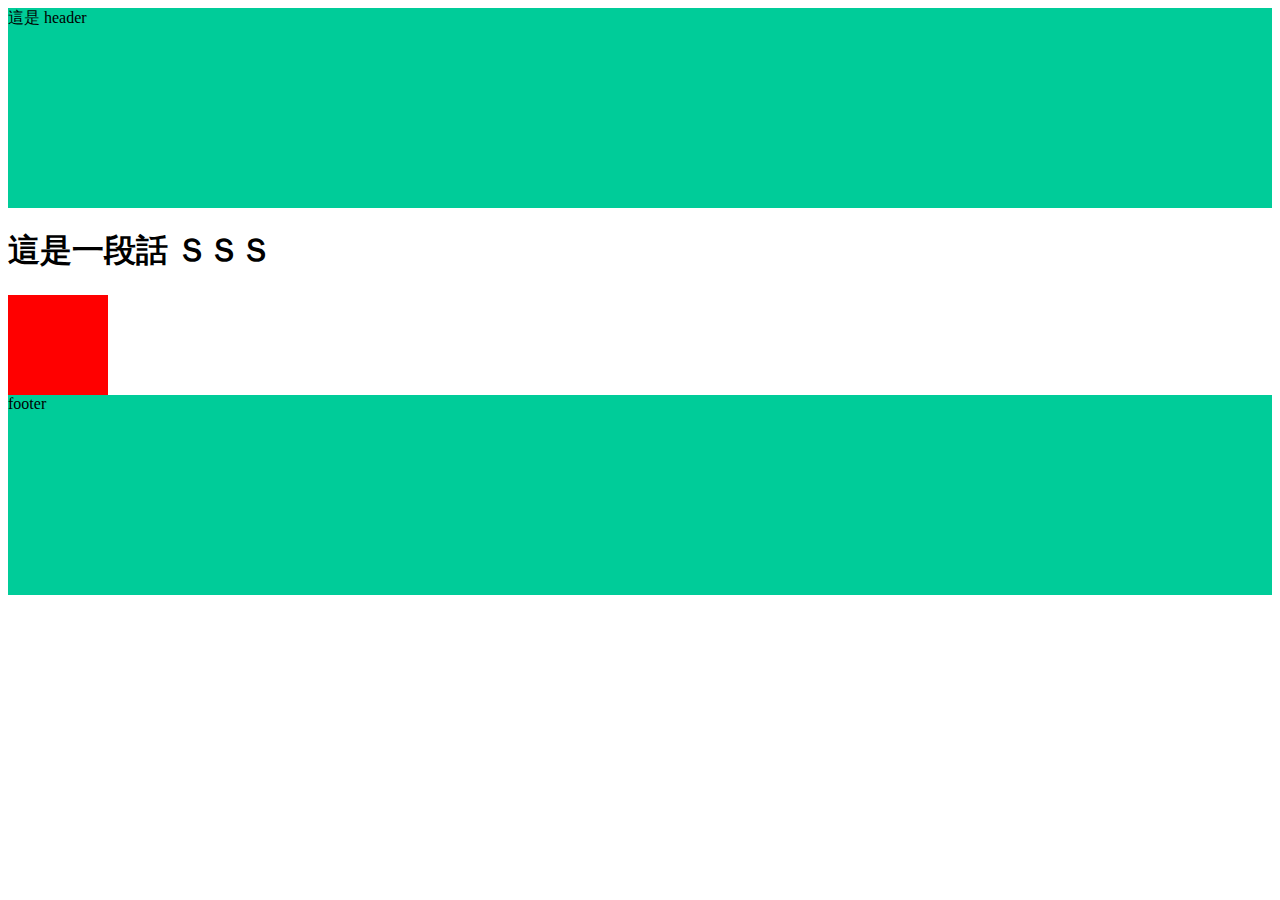
==== index.html @ cbeabddf "Update 2021-08-01T09:03:22.893Z" ====
<!DOCTYPE html>
<html lang="en">

<head>
  <meta charset="UTF-8">
  <meta name="viewport" content="width=device-width, initial-scale=1.0">
  <meta http-equiv="X-UA-Compatible" content="ie=edge">
  <title>首頁</title>
  <link rel="stylesheet" href="./assets/style/all.css">
</head>

<body>
  <header class="header">
    這是 header
  </header>

  
<h1>
  這是一段話 ＳＳＳ
</h1>

<div class="box"></div>

  <footer class="footer">
    footer
  </footer>
  <script src="./assets/js/vendors.js"></script>
  <script src="./assets/js/all.js"></script>
</body>

</html>
---- assets/style/all.css ----
.header {
  height: 200px;
  background-color: #00cc99; }

.footer {
  height: 200px;
  background-color: #00cc99; }

.box {
  width: 100px;
  height: 100px;
  background-color: red;
  display: -webkit-box;
  display: -ms-flexbox;
  display: flex;
  -webkit-transition: all 0.5s;
  -o-transition: all 0.5s;
  transition: all 0.5s; }
  .box:hover {
    width: 200px;
    background-color: #00cc99; }

/*# sourceMappingURL=all.css.map */
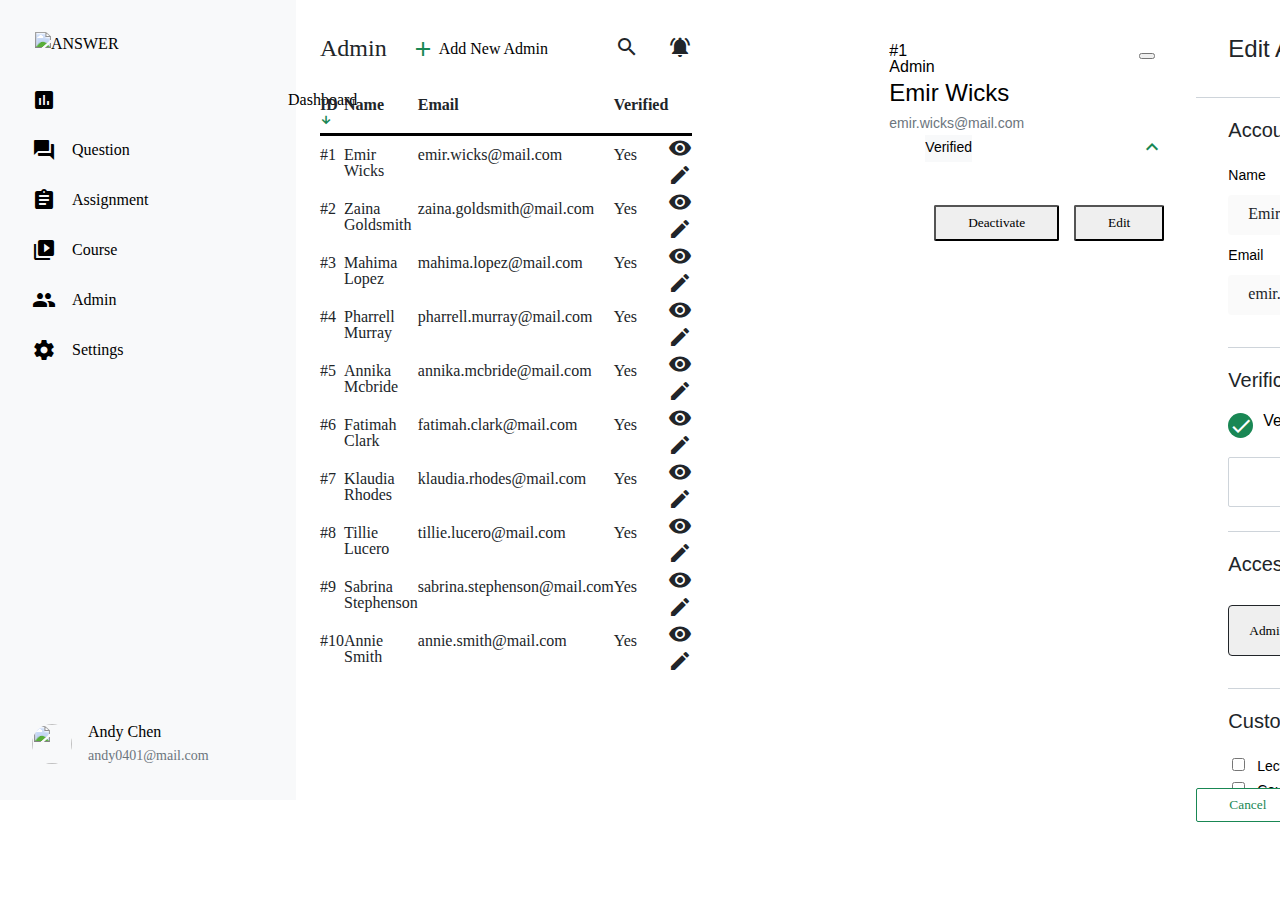
==== commit fcd25042: "Update 2021-08-08T11:12:08.259Z" ====
--- a/index.html
+++ b/index.html
@@ -5,27 +5,476 @@
   <meta charset="UTF-8">
   <meta name="viewport" content="width=device-width, initial-scale=1.0">
   <meta http-equiv="X-UA-Compatible" content="ie=edge">
-  <title>首頁</title>
+  <link href="https://fonts.googleapis.com/css2?family=Material+Icons" rel="stylesheet">
+  <link href="https://fonts.googleapis.com/css2?family=Material+Icons+Outlined" rel="stylesheet">
   <link rel="stylesheet" href="./assets/style/all.css">
 </head>
 
 <body>
-  <header class="header">
-    這是 header
+  <header class="sidebar">
+    <div class="sidebar-top">
+      <img
+        src="https://raw.githubusercontent.com/hexschool/webLayoutTraining1st/2b326fe971cd296bd54667a9b4a63c4b0f19fab3/week5/logo-ANSWER.svg"
+        alt="ANSWER">
+      <ul class="menu">
+        <li><a href="#">
+            <span class="material-icons">
+              insert_chart_outlined
+            </span>Dashboard</a>
+        </li>
+        <li><a href="#">
+            <span class="material-icons">
+              question_answer
+            </span>Question</a>
+        </li>
+        <li><a href="#">
+            <span class="material-icons">
+              assignment
+            </span>Assignment</a>
+        </li>
+        <li><a href="#">
+            <span class="material-icons">
+              video_library
+            </span>Course</a>
+        </li>
+        <li><a href="#">
+            <span class="material-icons">
+              people
+            </span>Admin</a>
+        </li>
+        <li><a href="#">
+            <span class="material-icons">
+              settings
+            </span>Settings</a>
+        </li>
+      </ul>
+    </div>
+    <div class="sidebar-bottom">
+      <img
+        src="https://images.unsplash.com/photo-1514794749374-fb67509dbb7f?ixid=MnwxMjA3fDB8MHxwcm9maWxlLXBhZ2V8MjB8fHxlbnwwfHx8fA%3D%3D&ixlib=rb-1.2.1&w=1000&q=80"
+        alt="">
+      <div class="info">
+        <p>Andy Chen</p>
+        <p>andy0401@mail.com</p>
+      </div>
+    </div>
   </header>
 
   
-<h1>
-  這是一段話 ＳＳＳ
-</h1>
-
-<div class="box"></div>
-
-  <footer class="footer">
-    footer
-  </footer>
-  <script src="./assets/js/vendors.js"></script>
-  <script src="./assets/js/all.js"></script>
+<link rel="preconnect" href="https://fonts.googleapis.com">
+
+
+<div class="content">
+    <div class="topbar">
+        <div class="title">
+            <div class="h2">Admin</div>
+            <a href="#" class="additem" data-bs-toggle="modal" data-bs-target="#exampleModal3">
+                <span class="material-icons">
+                    add
+                </span>
+                <span>
+                    Add New Admin
+                </span>
+            </a>
+        </div>
+        <div class="tool">
+            <span class="material-icons">
+                search
+            </span>
+            <span class="material-icons">
+                notifications_active
+            </span>
+        </div>
+    </div>
+    <table class="table">
+        <th>
+            ID
+            <span class="material-icons header-icon">
+                arrow_downward
+            </span>
+        </th>
+        <th>Name</th>
+        <th>Email</th>
+        <th>Verified</th>
+        <th></th>
+        <tr data-bs-toggle="modal" data-bs-target="#exampleModal">
+            <td>#1</td>
+            <td>Emir Wicks</td>
+            <td>emir.wicks@mail.com</td>
+            <td>Yes</td>
+            <td>
+                <span class=" material-icons">
+                    visibility
+                </span>
+                <span class="material-icons" data-bs-toggle="modal" data-bs-target="#exampleModal2">
+                    edit
+                </span>
+            </td>
+        </tr>
+        <tr>
+            <td>#2</td>
+            <td>Zaina Goldsmith</td>
+            <td>zaina.goldsmith@mail.com</td>
+            <td>Yes</td>
+            <td>
+                <span class="material-icons" data-bs-toggle="modal" data-bs-target="#exampleModal">
+                    visibility
+                </span>
+                <span class="material-icons">
+                    edit
+                </span>
+            </td>
+        </tr>
+        <tr>
+            <td>#3</td>
+            <td>Mahima Lopez</td>
+            <td>mahima.lopez@mail.com</td>
+            <td>Yes</td>
+            <td>
+                <span class="material-icons">
+                    visibility
+                </span>
+                <span class="material-icons">
+                    edit
+                </span>
+            </td>
+        </tr>
+        <tr>
+            <td>#4</td>
+            <td>Pharrell Murray</td>
+            <td>pharrell.murray@mail.com</td>
+            <td>Yes</td>
+            <td>
+                <span class="material-icons">
+                    visibility
+                </span>
+                <span class="material-icons">
+                    edit
+                </span>
+            </td>
+        </tr>
+        <tr>
+            <td>#5</td>
+            <td>Annika Mcbride</td>
+            <td>annika.mcbride@mail.com</td>
+            <td>Yes</td>
+            <td>
+                <span class="material-icons">
+                    visibility
+                </span>
+                <span class="material-icons">
+                    edit
+                </span>
+            </td>
+        </tr>
+        <tr>
+            <td>#6</td>
+            <td>Fatimah Clark</td>
+            <td>fatimah.clark@mail.com</td>
+            <td>Yes</td>
+            <td>
+                <span class="material-icons">
+                    visibility
+                </span>
+                <span class="material-icons">
+                    edit
+                </span>
+            </td>
+        </tr>
+        <tr>
+            <td>#7</td>
+            <td>Klaudia Rhodes</td>
+            <td>klaudia.rhodes@mail.com</td>
+            <td>Yes</td>
+            <td>
+                <span class="material-icons">
+                    visibility
+                </span>
+                <span class="material-icons">
+                    edit
+                </span>
+            </td>
+        </tr>
+        <tr>
+            <td>#8</td>
+            <td>Tillie Lucero</td>
+            <td>tillie.lucero@mail.com</td>
+            <td>Yes</td>
+            <td>
+                <span class="material-icons">
+                    visibility
+                </span>
+                <span class="material-icons">
+                    edit
+                </span>
+            </td>
+        </tr>
+        <tr>
+            <td>#9</td>
+            <td>Sabrina Stephenson</td>
+            <td>sabrina.stephenson@mail.com</td>
+            <td>Yes</td>
+            <td>
+                <span class="material-icons">
+                    visibility
+                </span>
+                <span class="material-icons">
+                    edit
+                </span>
+            </td>
+        </tr>
+        <tr>
+            <td>#10</td>
+            <td>Annie Smith</td>
+            <td>annie.smith@mail.com</td>
+            <td>Yes</td>
+            <td>
+                <span class="material-icons">
+                    visibility
+                </span>
+                <span class="material-icons">
+                    edit
+                </span>
+            </td>
+        </tr>
+    </table>
+</div>
+
+<!-- Modal -->
+<div class="modal fade" id="exampleModal" tabindex="-1" aria-labelledby="exampleModalLabel" aria-hidden="true">
+    <div class="modal-dialog modal-dialog-centered ">
+        <div class="modal-content">
+            <div class="modal-card">
+                <img src="https://cf.shopee.tw/file/cd5998d21f662055980d371b3a47d2b3" alt="">
+                <div class="card-content">
+                    <div class="card-text">
+                        <ul>
+                            <li>#1</li>
+                            <li>Admin</li>
+                            <li>Emir Wicks</li>
+                            <li>emir.wicks@mail.com</li>
+                        </ul>
+                        <div class="card-button">
+                            <button type="button" class="btn-close" data-bs-dismiss="modal" aria-label="Close"></button>
+                        </div>
+                    </div>
+                    <div class="card-remark">
+                        <p>Verified</p>
+                        <div class="arrow-toggle" data-bs-toggle="collapse" href="#collapseExample" role="button"
+                            aria-expanded="false" aria-controls="collapseExample">
+                            <span class="material-icons-outlined icon-arrow-down">
+                                expand_less
+                            </span>
+                            <span class="material-icons-outlined icon-arrow-up">
+                                expand_more
+                            </span>
+                        </div>
+                    </div>
+                </div>
+            </div>
+            <div class="card-edit collapse" id="collapseExample">
+                <button type="button" class="btn btn-outline-danger">Deactivate</button>
+                <button type="button" class="btn btn-success">Edit</button>
+            </div>
+        </div>
+    </div>
+</div>
+
+<!-- Modal2 -->
+<div class="modal fade" id="exampleModal2" tabindex="-1" aria-labelledby="exampleModalLabel" aria-hidden="true">
+    <div class="modal-dialog">
+        <div class="modal-content">
+            <div class="card-edit-header">
+                <div class="card-edit-title">Edit Admin</div>
+                <div class="card-button">
+                    <button type="button" class="btn-close" data-bs-dismiss="modal" aria-label="Close"></button>
+                </div>
+            </div>
+            <div class="modal-inner">
+                <div class="card-edit-body">
+                    <div class="card-edit-content">
+                        <div class="card-edit-content-title">
+                            Account
+                        </div>
+                        <label for="fname">Name</label>
+                        <input type="text" id="fname" name="firstname" placeholder="Emir Wicks" disabled="disabled">
+                        <label for="lname">Email</label>
+                        <input type="text" id="lname" name="lastname" placeholder="emir.wicks@mail.com"
+                            disabled="disabled">
+                    </div>
+                    <div class="card-edit-content">
+                        <div class="card-edit-content-title">
+                            Verification
+                        </div>
+                        <div class="card-edit-content-header">
+                            <div class="card-edit-content-header-status">
+                                <span class="material-icons-outlined icon-correct">
+                                    check
+                                </span>
+                                <span>Verified</span>
+                            </div>
+                            <span>2020/4/12</span>
+                        </div>
+                        <div class="card-edit-mail-button">
+                            Send Verification Mail
+                        </div>
+                    </div>
+                    <div class="card-edit-content">
+                        <div class="card-edit-content-title">
+                            Access Level
+                        </div>
+                        <select name="character" id="character">
+                            <option value="Admin">Admin</option>
+                            <option value="User">User</option>
+                            <option value="Vistor">Vistor</option>
+                        </select>
+                    </div>
+                    <div class="card-edit-content">
+                        <div class="card-edit-content-title">
+                            Custom Access
+                        </div>
+                        <div class="card-edit-checkbox">
+                            <label>
+                                <input type="checkbox" value="Lecture" />
+                                <span>Lecture</span>
+                            </label><br>
+                            <label>
+                                <input type="checkbox" value="Coupon" />
+                                <span>Coupon</span>
+                            </label><br>
+                            <label>
+                                <input type="checkbox" value="Message" />
+                                <span>Message</span>
+                            </label><br>
+                            <label>
+                                <input type="checkbox" value="Setting" />
+                                <span>Setting</span>
+                            </label><br>
+                            <label>
+                                <input type="checkbox" value="Task Menu" />
+                                <span>Task Menu</span>
+                            </label><br>
+                        </div>
+                    </div>
+                    <div class="card-edit-content">
+                        <div class="card-edit-content-title">
+                            Deactivate Account
+                        </div>
+                        <div class="card-edit-warn">
+                            <span class="iconify" data-icon="ant-design:warning-filled" style="color: #dc3545;"
+                                data-width="25" data-height="25">
+                            </span>
+                            <p>This cannot be undone!</p>
+                        </div>
+                        <div class="card-edit-warn-button">
+                            Deactivate This Account
+                        </div>
+                    </div>
+                </div>
+            </div>
+            <div class="modal-footer card-edit-submit-button">
+                <button data-bs-dismiss="modal">Cancel</button>
+                <button>Update</button>
+            </div>
+        </div>
+    </div>
+</div>
+
+<!-- Modal3 -->
+<div class="modal fade" id="exampleModal3" tabindex="-1" aria-labelledby="exampleModalLabel" aria-hidden="true">
+    <div class="modal-dialog">
+        <div class="modal-content">
+            <div class="card-edit-header">
+                <div class="card-edit-title">New Admin</div>
+                <div class="card-button">
+                    <button type="button" class="btn-close" data-bs-dismiss="modal" aria-label="Close"></button>
+                </div>
+            </div>
+            <div class="modal-inner">
+                <div class="card-edit-body">
+                    <div class="card-edit-content">
+                        <div class="card-edit-content-title">
+                            Account
+                        </div>
+                        <label for="fname">Name</label>
+                        <input class="input-unverified" type="text" id="fname" name="firstname">
+                        <label for="lname">Email</label>
+                        <input class="input-unverified" type="text" id="lname" name="lastname">
+                    </div>
+                    <div class="card-edit-content">
+                        <div class="card-edit-content-title">
+                            Verification
+                        </div>
+                        <div class="card-edit-content-header">
+                            <div class="card-edit-warn">
+                                <span class="iconify" data-icon="ant-design:warning-filled" style="color: #dc3545;"
+                                    data-width="25" data-height="25">
+                                </span>
+                                <p class="card-edit-warn-unverified">Unverified</p>
+                            </div>
+                        </div>
+                        <div class="card-edit-mail-button-unverified">
+                            Send Verification Mail
+                        </div>
+                    </div>
+                    <div class="card-edit-content">
+                        <div class="card-edit-content-title">
+                            Access Level
+                        </div>
+                        <select name="character" id="character">
+                            <option disabled selected class='default-option'>-Choose access level-</option>
+                            <option value="Admin">Admin</option>
+                            <option value="User">User</option>
+                            <option value="Vistor">Vistor</option>
+                        </select>
+                    </div>
+                    <div class="card-edit-content">
+                        <div class="card-edit-content-title">
+                            Custom Access
+                        </div>
+                        <div class="card-edit-checkbox">
+                            <label>
+                                <input type="checkbox" value="Lecture" />
+                                <span>Lecture</span>
+                            </label><br>
+                            <label>
+                                <input type="checkbox" value="Coupon" />
+                                <span>Coupon</span>
+                            </label><br>
+                            <label>
+                                <input type="checkbox" value="Message" />
+                                <span>Message</span>
+                            </label><br>
+                            <label>
+                                <input type="checkbox" value="Setting" />
+                                <span>Setting</span>
+                            </label><br>
+                            <label>
+                                <input type="checkbox" value="Task Menu" />
+                                <span>Task Menu</span>
+                            </label><br>
+                        </div>
+                    </div>
+                </div>
+            </div>
+            <div class="modal-footer card-edit-submit-button">
+                <button data-bs-dismiss="modal">Cancel</button>
+                <button>Update</button>
+            </div>
+        </div>
+    </div>
+</div>
+
+
+<link href="https://cdn.jsdelivr.net/npm/bootstrap@5.0.0/dist/css/bootstrap.min.css" rel="stylesheet"
+    integrity="sha384-wEmeIV1mKuiNpC+IOBjI7aAzPcEZeedi5yW5f2yOq55WWLwNGmvvx4Um1vskeMj0" crossorigin="anonymous">
+<script src="https://cdn.jsdelivr.net/npm/bootstrap@5.0.0/dist/js/bootstrap.bundle.min.js"
+    integrity="sha384-p34f1UUtsS3wqzfto5wAAmdvj+osOnFyQFpp4Ua3gs/ZVWx6oOypYoCJhGGScy+8"
+    crossorigin="anonymous"></script>
+<script src="https://code.iconify.design/2/2.0.3/iconify.min.js"></script>
+
+    <script src="./assets/js/vendors.js"></script>
+    <script src="./assets/js/all.js"></script>
 </body>
 
-</html>
+</html>--- a/assets/style/all.css
+++ b/assets/style/all.css
@@ -1,23 +1,436 @@
-.header {
-  height: 200px;
-  background-color: #00cc99; }
-
-.footer {
-  height: 200px;
-  background-color: #00cc99; }
-
-.box {
-  width: 100px;
-  height: 100px;
-  background-color: red;
+/* http://meyerweb.com/eric/tools/css/reset/ 
+   v2.0 | 20110126
+   License: none (public domain)
+*/
+html, body, div, span, applet, object, iframe,
+h1, h2, h3, h4, h5, h6, p, blockquote, pre,
+a, abbr, acronym, address, big, cite, code,
+del, dfn, em, img, ins, kbd, q, s, samp,
+small, strike, strong, sub, sup, tt, var,
+b, u, i, center,
+dl, dt, dd, ol, ul, li,
+fieldset, form, label, legend,
+table, caption, tbody, tfoot, thead, tr, th, td,
+article, aside, canvas, details, embed,
+figure, figcaption, footer, header, hgroup,
+menu, nav, output, ruby, section, summary,
+time, mark, audio, video {
+  margin: 0;
+  padding: 0;
+  border: 0;
+  font-size: 100%;
+  font: inherit;
+  vertical-align: baseline; }
+
+/* HTML5 display-role reset for older browsers */
+article, aside, details, figcaption, figure,
+footer, header, hgroup, menu, nav, section {
+  display: block; }
+
+body {
+  line-height: 1; }
+
+ol, ul {
+  list-style: none; }
+
+blockquote, q {
+  quotes: none; }
+
+blockquote:before, blockquote:after,
+q:before, q:after {
+  content: '';
+  content: none; }
+
+* {
+  -webkit-box-sizing: border-box;
+          box-sizing: border-box;
+  font-family: Lato; }
+
+.sidebar {
   display: -webkit-box;
   display: -ms-flexbox;
   display: flex;
-  -webkit-transition: all 0.5s;
-  -o-transition: all 0.5s;
-  transition: all 0.5s; }
-  .box:hover {
-    width: 200px;
-    background-color: #00cc99; }
+  -webkit-box-orient: vertical;
+  -webkit-box-direction: normal;
+      -ms-flex-direction: column;
+          flex-direction: column;
+  -webkit-box-pack: justify;
+      -ms-flex-pack: justify;
+          justify-content: space-between;
+  line-height: 24px;
+  min-width: 296px;
+  height: 800px;
+  padding: 32px 0;
+  background-color: #F8F9FA; }
+  .sidebar .sidebar-top img {
+    height: 40px;
+    padding-left: 35px; }
+  .sidebar .sidebar-bottom {
+    display: -webkit-box;
+    display: -ms-flexbox;
+    display: flex;
+    -webkit-box-align: center;
+        -ms-flex-align: center;
+            align-items: center;
+    padding-left: 32px; }
+    .sidebar .sidebar-bottom img {
+      border-radius: 50%;
+      width: 40px;
+      height: 40px;
+      margin-right: 16px; }
+    .sidebar .sidebar-bottom p:nth-child(2) {
+      font-size: 14px;
+      color: #6C757D; }
+
+.menu {
+  margin-top: 32px;
+  padding-left: 0; }
+  .menu li :hover {
+    border-left: 4px solid #198754;
+    color: #198754; }
+  .menu li a {
+    display: -webkit-box;
+    display: -ms-flexbox;
+    display: flex;
+    -webkit-box-align: center;
+        -ms-flex-align: center;
+            align-items: center;
+    text-decoration: none;
+    padding-left: 32px;
+    color: #000; }
+    .menu li a :hover {
+      border: 0px solid #000; }
+    .menu li a .material-icons {
+      margin-right: 16px; }
+  .menu li ~ li {
+    margin-top: 26px; }
+
+body {
+  display: -webkit-box;
+  display: -ms-flexbox;
+  display: flex; }
+
+.content {
+  color: #212529;
+  padding: 0 24px;
+  width: 100%; }
+  .content .additem .material-icons {
+    margin-right: 4px; }
+
+.topbar {
+  display: -webkit-box;
+  display: -ms-flexbox;
+  display: flex;
+  -webkit-box-pack: justify;
+      -ms-flex-pack: justify;
+          justify-content: space-between;
+  -webkit-box-align: center;
+      -ms-flex-align: center;
+          align-items: center;
+  padding: 32px 0; }
+  .topbar .title {
+    display: -webkit-box;
+    display: -ms-flexbox;
+    display: flex;
+    -webkit-box-align: center;
+        -ms-flex-align: center;
+            align-items: center; }
+    .topbar .title a {
+      display: -webkit-box;
+      display: -ms-flexbox;
+      display: flex;
+      -webkit-box-align: center;
+          -ms-flex-align: center;
+              align-items: center;
+      text-decoration: none;
+      color: #000; }
+      .topbar .title a .material-icons {
+        color: #198754; }
+    .topbar .title .h2 {
+      font-size: 24px;
+      line-height: 33px;
+      margin-right: 24px; }
+  .topbar .tool .material-icons {
+    margin-left: 25px; }
+
+table {
+  width: 100%;
+  border-collapse: collapse;
+  border-spacing: 0; }
+  table .header-icon {
+    color: #198754;
+    font-weight: bold;
+    font-size: 12px; }
+  table th {
+    text-align: left;
+    font-weight: bold;
+    padding-bottom: 4px; }
+    table th td {
+      -webkit-box-align: center;
+          -ms-flex-align: center;
+              align-items: center;
+      text-align: left; }
+  table td:nth-child(5) {
+    text-align: right; }
+
+tr:first-child {
+  border-bottom: 3px solid #000; }
+  tr:first-child:not(:first-child):hover {
+    background: #F8F9FA; }
+  tr:first-child td {
+    padding: 14px 0; }
+    tr:first-child td .material-icons {
+      margin-left: 25px; }
+
+.modal-content {
+  font-family: Lato, Helvetica, sans-serif;
+  width: 480px;
+  height: auto; }
+  .modal-content .modal-card {
+    padding: 32px 32px 0 32px;
+    display: -webkit-box;
+    display: -ms-flexbox;
+    display: flex;
+    -webkit-box-align: center;
+        -ms-flex-align: center;
+            align-items: center; }
+    .modal-content .modal-card img {
+      display: block;
+      min-width: 141px;
+      height: 141px; }
+    .modal-content .modal-card span {
+      color: #000;
+      background: #F8F9FA; }
+  .modal-content .card-edit-submit-button button {
+    padding: 8px 32px;
+    border: 1px solid #198754;
+    background: #FFF;
+    color: #198754;
+    border-radius: 2px; }
+    .modal-content .card-edit-submit-button button:hover {
+      color: #FFF;
+      background: #198754; }
+  .modal-content .card-edit-submit-button button ~ button {
+    margin-left: 15px; }
+  .modal-content .card-edit {
+    padding: 32px;
+    display: -webkit-box;
+    display: -ms-flexbox;
+    display: flex;
+    -webkit-box-pack: end;
+        -ms-flex-pack: end;
+            justify-content: flex-end; }
+    .modal-content .card-edit button ~ button {
+      margin-left: 15px; }
+    .modal-content .card-edit .btn {
+      padding: 8px 32px;
+      border-radius: 2px; }
+
+.card-content {
+  width: 100%;
+  display: -webkit-box;
+  display: -ms-flexbox;
+  display: flex;
+  -webkit-box-orient: vertical;
+  -webkit-box-direction: normal;
+      -ms-flex-direction: column;
+          flex-direction: column;
+  -webkit-box-pack: justify;
+      -ms-flex-pack: justify;
+          justify-content: space-between; }
+  .card-content .card-text {
+    display: -webkit-box;
+    display: -ms-flexbox;
+    display: flex;
+    -webkit-box-pack: justify;
+        -ms-flex-pack: justify;
+            justify-content: space-between; }
+    .card-content .card-text li:nth-child(2) {
+      font-weight: 200; }
+    .card-content .card-text li:nth-child(3) {
+      font-size: 24px;
+      line-height: 36px; }
+    .card-content .card-text li:nth-child(4) {
+      color: #6C757D;
+      font-size: 14px;
+      line-height: 24px; }
+    .card-content .card-text .card-button {
+      color: #000;
+      width: 20px;
+      height: 20px;
+      margin-right: 5px; }
+  .card-content .card-remark {
+    display: -webkit-box;
+    display: -ms-flexbox;
+    display: flex;
+    -webkit-box-pack: justify;
+        -ms-flex-pack: justify;
+            justify-content: space-between; }
+    .card-content .card-remark p {
+      margin-left: 36px;
+      font-size: 14px;
+      line-height: 24px;
+      background: #F8F9FA;
+      font-weight: 100; }
+    .card-content .card-remark .material-icons-outlined {
+      font-size: 24px;
+      background: #FFF;
+      color: #198754; }
+
+.arrow-toggle .icon-arrow-down,
+.arrow-toggle.collapsed .icon-arrow-up {
+  display: inline-block; }
+
+.arrow-toggle.collapsed .icon-arrow-down,
+.arrow-toggle .icon-arrow-up {
+  display: none; }
+
+.card-edit-header {
+  display: -webkit-box;
+  display: -ms-flexbox;
+  display: flex;
+  -webkit-box-pack: justify;
+      -ms-flex-pack: justify;
+          justify-content: space-between;
+  border-bottom: 1px solid #CED4DA;
+  padding: 32px; }
+  .card-edit-header .card-edit-title {
+    font-size: 24px;
+    line-height: 33px;
+    color: #212529; }
+
+.modal-inner {
+  max-height: calc(100vh - 210px);
+  overflow-y: auto; }
+  .modal-inner .card-edit-body {
+    padding: 0 32px; }
+
+.card-edit-content {
+  padding-bottom: 24px;
+  border-bottom: 1px solid #CED4DA; }
+  .card-edit-content .card-edit-content-title {
+    font-size: 20px;
+    line-height: 33px;
+    color: #212529;
+    margin: 16px 0px; }
+  .card-edit-content .card-edit-content-header {
+    display: -webkit-box;
+    display: -ms-flexbox;
+    display: flex;
+    -webkit-box-pack: justify;
+        -ms-flex-pack: justify;
+            justify-content: space-between;
+    padding-bottom: 19px; }
+    .card-edit-content .card-edit-content-header .card-edit-content-header-status {
+      display: -webkit-box;
+      display: -ms-flexbox;
+      display: flex; }
+      .card-edit-content .card-edit-content-header .card-edit-content-header-status .icon-correct {
+        display: -webkit-box;
+        display: -ms-flexbox;
+        display: flex;
+        -webkit-box-align: center;
+            -ms-flex-align: center;
+                align-items: center;
+        -webkit-box-pack: center;
+            -ms-flex-pack: center;
+                justify-content: center;
+        margin-right: 10px;
+        border-radius: 50%;
+        color: #FFF;
+        background: #198754;
+        width: 25px;
+        height: 25px; }
+  .card-edit-content .card-edit-mail-button {
+    padding: 16px 128px;
+    width: 100%;
+    color: #CED4DA;
+    border: 1px solid #CED4DA;
+    border-radius: 2px; }
+  .card-edit-content .card-edit-mail-button-unverified {
+    padding: 16px 128px;
+    width: 100%;
+    color: #198754;
+    border: 1px solid #CED4DA;
+    border-radius: 2px; }
+    .card-edit-content .card-edit-mail-button-unverified:hover {
+      background: #40ad7a;
+      color: #FFF; }
+  .card-edit-content .card-edit-checkbox input[type=checkbox] {
+    margin-right: 8px; }
+  .card-edit-content .card-edit-checkbox label ~ label {
+    margin-top: 16px; }
+  .card-edit-content label {
+    font-size: 14px;
+    line-height: 24px;
+    font-weight: 100; }
+  .card-edit-content input[type=text] {
+    width: 100%;
+    padding: 12px 20px;
+    margin: 8px 0;
+    color: #000;
+    display: inline-block;
+    border: 0px solid #ccc;
+    border-radius: 4px;
+    -webkit-box-sizing: border-box;
+            box-sizing: border-box; }
+    .card-edit-content input[type=text]::-webkit-input-placeholder {
+      color: #212529;
+      font-size: 16px; }
+    .card-edit-content input[type=text]::-moz-placeholder {
+      color: #212529;
+      font-size: 16px; }
+    .card-edit-content input[type=text]:-ms-input-placeholder {
+      color: #212529;
+      font-size: 16px; }
+    .card-edit-content input[type=text]::-ms-input-placeholder {
+      color: #212529;
+      font-size: 16px; }
+    .card-edit-content input[type=text]::placeholder {
+      color: #212529;
+      font-size: 16px; }
+  .card-edit-content .input-unverified {
+    border: 1px solid #212529 !important; }
+  .card-edit-content select {
+    width: 100%;
+    padding: 16px;
+    margin: 8px 0;
+    color: #000;
+    display: inline-block;
+    border: 1px solid #212529;
+    border-radius: 4px;
+    -webkit-box-sizing: border-box;
+            box-sizing: border-box; }
+
+.card-edit-warn {
+  display: -webkit-box;
+  display: -ms-flexbox;
+  display: flex; }
+  .card-edit-warn .iconify {
+    margin-right: 9px; }
+  .card-edit-warn p {
+    color: #DC3545;
+    line-height: 33px; }
+  .card-edit-warn .card-edit-warn-unverified {
+    color: #000;
+    margin-bottom: 0; }
+
+.card-edit-warn-button {
+  padding: 16px 128px;
+  width: 100%;
+  color: #DC3545;
+  border: 1px solid #DC3545;
+  border-radius: 2px; }
+  .card-edit-warn-button:hover {
+    color: #FFF;
+    background: #da5462; }
+
+.default-option {
+  display: none;
+  color: gray; }
+
+select::-ms-value {
+  background: none;
+  color: #42413D; }
 
 /*# sourceMappingURL=all.css.map */
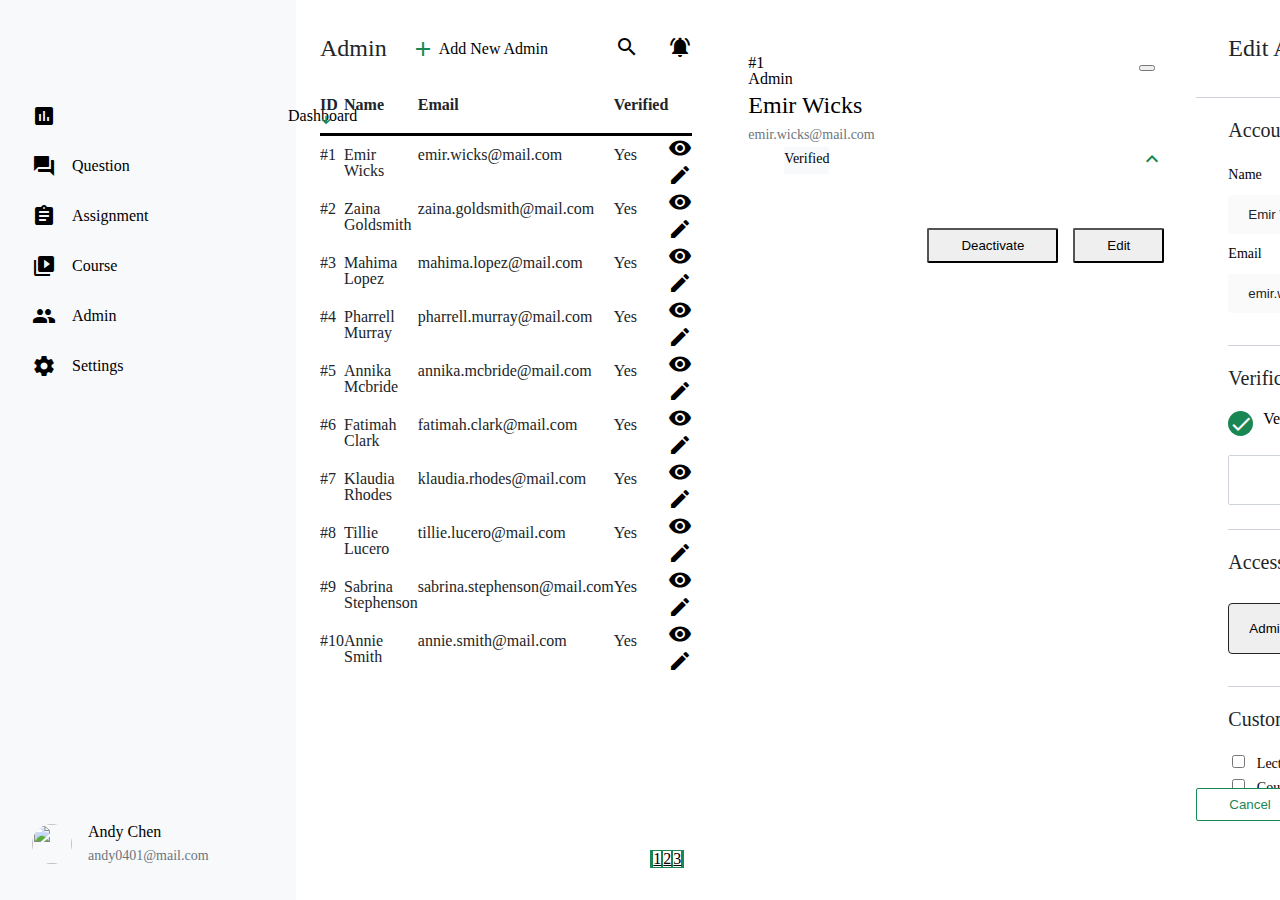
==== commit 97c363ba: "Update 2021-08-08T15:54:49.862Z" ====
--- a/index.html
+++ b/index.html
@@ -11,11 +11,11 @@
 </head>
 
 <body>
-  <header class="sidebar">
+  <nav class="sidebar">
     <div class="sidebar-top">
-      <img
-        src="https://raw.githubusercontent.com/hexschool/webLayoutTraining1st/2b326fe971cd296bd54667a9b4a63c4b0f19fab3/week5/logo-ANSWER.svg"
-        alt="ANSWER">
+      <a href="#">
+        <h1 class="h1">answer</h1>
+      </a>
       <ul class="menu">
         <li><a href="#">
             <span class="material-icons">
@@ -54,11 +54,11 @@
         src="https://images.unsplash.com/photo-1514794749374-fb67509dbb7f?ixid=MnwxMjA3fDB8MHxwcm9maWxlLXBhZ2V8MjB8fHxlbnwwfHx8fA%3D%3D&ixlib=rb-1.2.1&w=1000&q=80"
         alt="">
       <div class="info">
-        <p>Andy Chen</p>
+        <h3 class="h3">Andy Chen</h3>
         <p>andy0401@mail.com</p>
       </div>
     </div>
-  </header>
+  </nav>
 
   
 <link rel="preconnect" href="https://fonts.googleapis.com">
@@ -67,8 +67,8 @@
 <div class="content">
     <div class="topbar">
         <div class="title">
-            <div class="h2">Admin</div>
-            <a href="#" class="additem" data-bs-toggle="modal" data-bs-target="#exampleModal3">
+            <h2 class="h2">Admin</h2>
+            <a href="#" class="additem" data-bs-toggle="modal" data-bs-target="#createCharacter">
                 <span class="material-icons">
                     add
                 </span>
@@ -78,170 +78,194 @@
             </a>
         </div>
         <div class="tool">
-            <span class="material-icons">
-                search
-            </span>
-            <span class="material-icons">
-                notifications_active
-            </span>
+            <a href="#"><span class="material-icons">
+                    search
+                </span></a>
+            <a href="#"><span class="material-icons">
+                    notifications_active
+                </span></a>
         </div>
     </div>
     <table class="table">
         <th>
             ID
-            <span class="material-icons header-icon">
-                arrow_downward
-            </span>
+            <a href="#">
+                <span class="material-icons header-icon">
+                    arrow_downward
+                </span>
+            </a>
         </th>
         <th>Name</th>
         <th>Email</th>
         <th>Verified</th>
         <th></th>
-        <tr data-bs-toggle="modal" data-bs-target="#exampleModal">
+        <tr data-bs-toggle="modal" data-bs-target="#characterCard">
             <td>#1</td>
             <td>Emir Wicks</td>
             <td>emir.wicks@mail.com</td>
             <td>Yes</td>
             <td>
-                <span class=" material-icons">
-                    visibility
-                </span>
-                <span class="material-icons" data-bs-toggle="modal" data-bs-target="#exampleModal2">
-                    edit
-                </span>
-            </td>
-        </tr>
-        <tr>
+                <a href="#"><span class=" material-icons">
+                        visibility
+                    </span></a>
+                <a href="#"><span class="material-icons" data-bs-toggle="modal" data-bs-target="#editCharacter">
+                        edit
+                    </span></a>
+            </td>
+        </tr>
+        <tr data-bs-toggle="modal" data-bs-target="#characterCard">
             <td>#2</td>
             <td>Zaina Goldsmith</td>
             <td>zaina.goldsmith@mail.com</td>
             <td>Yes</td>
             <td>
-                <span class="material-icons" data-bs-toggle="modal" data-bs-target="#exampleModal">
-                    visibility
-                </span>
-                <span class="material-icons">
-                    edit
-                </span>
-            </td>
-        </tr>
-        <tr>
+                <a href="#"><span class=" material-icons">
+                        visibility
+                    </span></a>
+                <a href="#"><span class="material-icons" data-bs-toggle="modal" data-bs-target="#editCharacter">
+                        edit
+                    </span></a>
+            </td>
+        </tr>
+        <tr data-bs-toggle="modal" data-bs-target="#characterCard">
             <td>#3</td>
             <td>Mahima Lopez</td>
             <td>mahima.lopez@mail.com</td>
             <td>Yes</td>
             <td>
-                <span class="material-icons">
-                    visibility
-                </span>
-                <span class="material-icons">
-                    edit
-                </span>
-            </td>
-        </tr>
-        <tr>
+                <a href="#"><span class=" material-icons">
+                        visibility
+                    </span></a>
+                <a href="#"><span class="material-icons" data-bs-toggle="modal" data-bs-target="#editCharacter">
+                        edit
+                    </span></a>
+            </td>
+        </tr>
+        <tr data-bs-toggle="modal" data-bs-target="#characterCard">
             <td>#4</td>
             <td>Pharrell Murray</td>
             <td>pharrell.murray@mail.com</td>
             <td>Yes</td>
             <td>
-                <span class="material-icons">
-                    visibility
-                </span>
-                <span class="material-icons">
-                    edit
-                </span>
-            </td>
-        </tr>
-        <tr>
+                <a href="#"><span class=" material-icons">
+                        visibility
+                    </span></a>
+                <a href="#"><span class="material-icons" data-bs-toggle="modal" data-bs-target="#editCharacter">
+                        edit
+                    </span></a>
+            </td>
+        </tr>
+        <tr data-bs-toggle="modal" data-bs-target="#characterCard">
             <td>#5</td>
             <td>Annika Mcbride</td>
             <td>annika.mcbride@mail.com</td>
             <td>Yes</td>
             <td>
-                <span class="material-icons">
-                    visibility
-                </span>
-                <span class="material-icons">
-                    edit
-                </span>
-            </td>
-        </tr>
-        <tr>
+                <a href="#"><span class=" material-icons">
+                        visibility
+                    </span></a>
+                <a href="#"><span class="material-icons" data-bs-toggle="modal" data-bs-target="#editCharacter">
+                        edit
+                    </span></a>
+            </td>
+        </tr>
+        <tr data-bs-toggle="modal" data-bs-target="#characterCard">
             <td>#6</td>
             <td>Fatimah Clark</td>
             <td>fatimah.clark@mail.com</td>
             <td>Yes</td>
             <td>
-                <span class="material-icons">
-                    visibility
-                </span>
-                <span class="material-icons">
-                    edit
-                </span>
-            </td>
-        </tr>
-        <tr>
+                <a href="#"><span class=" material-icons">
+                        visibility
+                    </span></a>
+                <a href="#"><span class="material-icons" data-bs-toggle="modal" data-bs-target="#editCharacter">
+                        edit
+                    </span></a>
+            </td>
+        </tr>
+        <tr data-bs-toggle="modal" data-bs-target="#characterCard">
             <td>#7</td>
             <td>Klaudia Rhodes</td>
             <td>klaudia.rhodes@mail.com</td>
             <td>Yes</td>
             <td>
-                <span class="material-icons">
-                    visibility
-                </span>
-                <span class="material-icons">
-                    edit
-                </span>
-            </td>
-        </tr>
-        <tr>
+                <a href="#"><span class=" material-icons">
+                        visibility
+                    </span></a>
+                <a href="#"><span class="material-icons" data-bs-toggle="modal" data-bs-target="#editCharacter">
+                        edit
+                    </span></a>
+            </td>
+        </tr>
+        <tr data-bs-toggle="modal" data-bs-target="#characterCard">
             <td>#8</td>
             <td>Tillie Lucero</td>
             <td>tillie.lucero@mail.com</td>
             <td>Yes</td>
             <td>
-                <span class="material-icons">
-                    visibility
-                </span>
-                <span class="material-icons">
-                    edit
-                </span>
-            </td>
-        </tr>
-        <tr>
+                <a href="#"><span class=" material-icons">
+                        visibility
+                    </span></a>
+                <a href="#"><span class="material-icons" data-bs-toggle="modal" data-bs-target="#editCharacter">
+                        edit
+                    </span></a>
+            </td>
+        </tr>
+        <tr data-bs-toggle="modal" data-bs-target="#characterCard">
             <td>#9</td>
             <td>Sabrina Stephenson</td>
             <td>sabrina.stephenson@mail.com</td>
             <td>Yes</td>
             <td>
-                <span class="material-icons">
-                    visibility
-                </span>
-                <span class="material-icons">
-                    edit
-                </span>
-            </td>
-        </tr>
-        <tr>
+                <a href="#"><span class=" material-icons">
+                        visibility
+                    </span></a>
+                <a href="#"><span class="material-icons" data-bs-toggle="modal" data-bs-target="#editCharacter">
+                        edit
+                    </span></a>
+            </td>
+        </tr>
+        <tr data-bs-toggle="modal" data-bs-target="#characterCard">
             <td>#10</td>
             <td>Annie Smith</td>
             <td>annie.smith@mail.com</td>
             <td>Yes</td>
             <td>
-                <span class="material-icons">
-                    visibility
-                </span>
-                <span class="material-icons">
-                    edit
-                </span>
+                <a href="#"><span class=" material-icons">
+                        visibility
+                    </span></a>
+                <a href="#"><span class="material-icons" data-bs-toggle="modal" data-bs-target="#editCharacter">
+                        edit
+                    </span></a>
             </td>
         </tr>
     </table>
+    <nav aria-label="Page navigation example">
+        <ul class="pagination">
+            <li class="page-item">
+                <a class="page-link" href="#" aria-label="Previous">
+                    <span class="iconify" data-icon="il:arrow-left" style="color: #198754;" data-width="14"
+                        data-height="14"></span>
+                </a>
+            </li>
+            <li class="page-item page-number"><a class="page-link " href="#">1</a></li>
+            <li class="page-item page-number"><a class="page-link " href="#">2</a></li>
+            <li class="page-item page-number"><a class="page-link" href="#">3</a></li>
+            <li class="page-item">
+                <a class="page-link" href="#" aria-label="Next">
+                    <span class="iconify" data-icon="fe:arrow-right" style="color: #198754;" data-width="14"
+                        data-height="14"></span>
+                </a>
+            </li>
+        </ul>
+    </nav>
 </div>
 
+
+
+
 <!-- Modal -->
-<div class="modal fade" id="exampleModal" tabindex="-1" aria-labelledby="exampleModalLabel" aria-hidden="true">
+<div class="modal fade" id="characterCard" tabindex="-1" aria-labelledby="characterCardLabel" aria-hidden="true">
     <div class="modal-dialog modal-dialog-centered ">
         <div class="modal-content">
             <div class="modal-card">
@@ -251,7 +275,9 @@
                         <ul>
                             <li>#1</li>
                             <li>Admin</li>
-                            <li>Emir Wicks</li>
+                            <li>
+                                <h4 class="h4">Emir Wicks</h4>
+                            </li>
                             <li>emir.wicks@mail.com</li>
                         </ul>
                         <div class="card-button">
@@ -273,17 +299,19 @@
                 </div>
             </div>
             <div class="card-edit collapse" id="collapseExample">
-                <button type="button" class="btn btn-outline-danger">Deactivate</button>
-                <button type="button" class="btn btn-success">Edit</button>
+                <button type="button" class="btn btn-outline-danger" data-bs-dismiss="modal">Deactivate</button>
+                <button type="button" class="btn btn-success" data-bs-toggle="modal" data-bs-target="#editCharacter">
+                    Edit
+                </button>
             </div>
         </div>
     </div>
 </div>
 
 <!-- Modal2 -->
-<div class="modal fade" id="exampleModal2" tabindex="-1" aria-labelledby="exampleModalLabel" aria-hidden="true">
+<div class="modal fade" id="editCharacter" tabindex="-1" aria-labelledby="characterCardLabel" aria-hidden="true">
     <div class="modal-dialog">
-        <div class="modal-content">
+        <form class="modal-content">
             <div class="card-edit-header">
                 <div class="card-edit-title">Edit Admin</div>
                 <div class="card-button">
@@ -296,10 +324,10 @@
                         <div class="card-edit-content-title">
                             Account
                         </div>
-                        <label for="fname">Name</label>
-                        <input type="text" id="fname" name="firstname" placeholder="Emir Wicks" disabled="disabled">
-                        <label for="lname">Email</label>
-                        <input type="text" id="lname" name="lastname" placeholder="emir.wicks@mail.com"
+                        <label for="name">Name</label>
+                        <input type="text" id="name" name="name" placeholder="Emir Wicks" disabled="disabled">
+                        <label for="email">Email</label>
+                        <input type="email" id="email" name="email" placeholder="emir.wicks@mail.com"
                             disabled="disabled">
                     </div>
                     <div class="card-edit-content">
@@ -374,16 +402,16 @@
             </div>
             <div class="modal-footer card-edit-submit-button">
                 <button data-bs-dismiss="modal">Cancel</button>
-                <button>Update</button>
-            </div>
-        </div>
+                <input type="submit" value="Update">
+            </div>
+        </form>
     </div>
 </div>
 
 <!-- Modal3 -->
-<div class="modal fade" id="exampleModal3" tabindex="-1" aria-labelledby="exampleModalLabel" aria-hidden="true">
+<div class="modal fade" id="createCharacter" tabindex="-1" aria-labelledby="characterCardLabel" aria-hidden="true">
     <div class="modal-dialog">
-        <div class="modal-content">
+        <form class="modal-content">
             <div class="card-edit-header">
                 <div class="card-edit-title">New Admin</div>
                 <div class="card-button">
@@ -396,10 +424,10 @@
                         <div class="card-edit-content-title">
                             Account
                         </div>
-                        <label for="fname">Name</label>
-                        <input class="input-unverified" type="text" id="fname" name="firstname">
-                        <label for="lname">Email</label>
-                        <input class="input-unverified" type="text" id="lname" name="lastname">
+                        <label for="name">Name</label>
+                        <input class="input-unverified" type="text" id="name" name="name">
+                        <label for="email">Email</label>
+                        <input class="input-unverified" type="email" id="email" name="email">
                     </div>
                     <div class="card-edit-content">
                         <div class="card-edit-content-title">
@@ -459,9 +487,9 @@
             </div>
             <div class="modal-footer card-edit-submit-button">
                 <button data-bs-dismiss="modal">Cancel</button>
-                <button>Update</button>
-            </div>
-        </div>
+                <input type="submit" value="Update">
+            </div>
+        </form>
     </div>
 </div>
 
--- a/assets/style/all.css
+++ b/assets/style/all.css
@@ -1,7 +1,3 @@
-/* http://meyerweb.com/eric/tools/css/reset/ 
-   v2.0 | 20110126
-   License: none (public domain)
-*/
 html, body, div, span, applet, object, iframe,
 h1, h2, h3, h4, h5, h6, p, blockquote, pre,
 a, abbr, acronym, address, big, cite, code,
@@ -44,7 +40,26 @@
 * {
   -webkit-box-sizing: border-box;
           box-sizing: border-box;
-  font-family: Lato; }
+  font-family: Lato, Helvetica, sans-serif; }
+
+img {
+  -o-object-fit: cover;
+     object-fit: cover; }
+
+body {
+  display: -webkit-box;
+  display: -ms-flexbox;
+  display: flex; }
+
+.h1 {
+  margin-left: 40px;
+  background-image: url(https://raw.githubusercontent.com/hexschool/webLayoutTraining1st/2b326fe971cd296bd54667a9b4a63c4b0f19fab3/week5/logo-ANSWER.svg);
+  height: 40px;
+  display: block;
+  background-repeat: no-repeat;
+  text-indent: 101%;
+  overflow: hidden;
+  white-space: nowrap; }
 
 .sidebar {
   display: -webkit-box;
@@ -59,12 +74,10 @@
           justify-content: space-between;
   line-height: 24px;
   min-width: 296px;
+  min-height: 100vh;
   height: 800px;
   padding: 32px 0;
   background-color: #F8F9FA; }
-  .sidebar .sidebar-top img {
-    height: 40px;
-    padding-left: 35px; }
   .sidebar .sidebar-bottom {
     display: -webkit-box;
     display: -ms-flexbox;
@@ -78,9 +91,15 @@
       width: 40px;
       height: 40px;
       margin-right: 16px; }
-    .sidebar .sidebar-bottom p:nth-child(2) {
-      font-size: 14px;
-      color: #6C757D; }
+    .sidebar .sidebar-bottom .h3 {
+      font-size: 16px;
+      line-height: 24px;
+      margin-bottom: 0; }
+    .sidebar .sidebar-bottom p {
+      margin-bottom: 0; }
+      .sidebar .sidebar-bottom p:nth-child(2) {
+        font-size: 14px;
+        color: #6C757D; }
 
 .menu {
   margin-top: 32px;
@@ -97,25 +116,13 @@
             align-items: center;
     text-decoration: none;
     padding-left: 32px;
-    color: #000; }
+    color: #000000; }
     .menu li a :hover {
-      border: 0px solid #000; }
+      border: 0px solid #000000; }
     .menu li a .material-icons {
       margin-right: 16px; }
   .menu li ~ li {
     margin-top: 26px; }
-
-body {
-  display: -webkit-box;
-  display: -ms-flexbox;
-  display: flex; }
-
-.content {
-  color: #212529;
-  padding: 0 24px;
-  width: 100%; }
-  .content .additem .material-icons {
-    margin-right: 4px; }
 
 .topbar {
   display: -webkit-box;
@@ -143,88 +150,92 @@
           -ms-flex-align: center;
               align-items: center;
       text-decoration: none;
-      color: #000; }
+      color: #000000; }
       .topbar .title a .material-icons {
+        color: #198754; }
+      .topbar .title a:hover {
         color: #198754; }
     .topbar .title .h2 {
       font-size: 24px;
       line-height: 33px;
-      margin-right: 24px; }
+      margin-right: 24px;
+      margin-bottom: 0; }
   .topbar .tool .material-icons {
     margin-left: 25px; }
-
-table {
-  width: 100%;
-  border-collapse: collapse;
-  border-spacing: 0; }
-  table .header-icon {
-    color: #198754;
-    font-weight: bold;
-    font-size: 12px; }
-  table th {
-    text-align: left;
-    font-weight: bold;
-    padding-bottom: 4px; }
-    table th td {
-      -webkit-box-align: center;
-          -ms-flex-align: center;
-              align-items: center;
-      text-align: left; }
-  table td:nth-child(5) {
-    text-align: right; }
-
-tr:first-child {
-  border-bottom: 3px solid #000; }
-  tr:first-child:not(:first-child):hover {
-    background: #F8F9FA; }
-  tr:first-child td {
-    padding: 14px 0; }
-    tr:first-child td .material-icons {
-      margin-left: 25px; }
-
-.modal-content {
-  font-family: Lato, Helvetica, sans-serif;
-  width: 480px;
-  height: auto; }
-  .modal-content .modal-card {
-    padding: 32px 32px 0 32px;
-    display: -webkit-box;
-    display: -ms-flexbox;
-    display: flex;
-    -webkit-box-align: center;
-        -ms-flex-align: center;
-            align-items: center; }
-    .modal-content .modal-card img {
-      display: block;
-      min-width: 141px;
-      height: 141px; }
-    .modal-content .modal-card span {
-      color: #000;
+  .topbar .tool a {
+    color: #000000; }
+    .topbar .tool a:hover {
+      color: #198754; }
+
+.content {
+  color: #212529;
+  padding: 0 24px;
+  position: relative;
+  width: 100%; }
+  .content .additem .material-icons {
+    margin-right: 4px; }
+  .content table {
+    width: 100%;
+    border-collapse: collapse;
+    border-spacing: 0; }
+    .content table .header-icon {
+      color: #198754;
+      font-weight: bold;
+      font-size: 12px; }
+    .content table th {
+      text-align: left;
+      font-weight: bold;
+      padding-bottom: 4px; }
+      .content table th td {
+        -webkit-box-align: center;
+            -ms-flex-align: center;
+                align-items: center;
+        text-align: left; }
+    .content table td:nth-child(5) {
+      text-align: right; }
+    .content table a {
+      color: #000000; }
+      .content table a:hover {
+        color: #198754; }
+  .content tr:first-child {
+    border-bottom: 3px solid #000000; }
+    .content tr:first-child:not(:first-child):hover {
       background: #F8F9FA; }
-  .modal-content .card-edit-submit-button button {
-    padding: 8px 32px;
+    .content tr:first-child td {
+      padding: 14px 0; }
+      .content tr:first-child td .material-icons {
+        margin-left: 25px; }
+
+.pagination {
+  position: absolute;
+  bottom: 32px;
+  right: 32px;
+  display: -webkit-box;
+  display: -ms-flexbox;
+  display: flex;
+  -webkit-box-pack: end;
+      -ms-flex-pack: end;
+          justify-content: flex-end; }
+  .pagination li {
     border: 1px solid #198754;
-    background: #FFF;
-    color: #198754;
-    border-radius: 2px; }
-    .modal-content .card-edit-submit-button button:hover {
-      color: #FFF;
-      background: #198754; }
-  .modal-content .card-edit-submit-button button ~ button {
-    margin-left: 15px; }
-  .modal-content .card-edit {
-    padding: 32px;
-    display: -webkit-box;
-    display: -ms-flexbox;
-    display: flex;
-    -webkit-box-pack: end;
-        -ms-flex-pack: end;
-            justify-content: flex-end; }
-    .modal-content .card-edit button ~ button {
-      margin-left: 15px; }
-    .modal-content .card-edit .btn {
-      padding: 8px 32px;
-      border-radius: 2px; }
+    border-collapse: collapse;
+    border-spacing: 0; }
+  .pagination .page-number a {
+    color: #000000; }
+    .pagination .page-number a:hover {
+      color: #FFFFFF;
+      background: #198754;
+      border: 1px solid #198754; }
+
+.modal-content .card-edit-submit-button button, .modal-content .card-edit-submit-button input {
+  padding: 8px 32px;
+  border: 1px solid #198754;
+  background: #FFFFFF;
+  color: #198754;
+  border-radius: 2px; }
+  .modal-content .card-edit-submit-button button:hover, .modal-content .card-edit-submit-button input:hover {
+    color: #FFFFFF;
+    background: #198754; }
 
 .card-content {
   width: 100%;
@@ -245,6 +256,8 @@
     -webkit-box-pack: justify;
         -ms-flex-pack: justify;
             justify-content: space-between; }
+    .card-content .card-text li {
+      margin-bottom: 0; }
     .card-content .card-text li:nth-child(2) {
       font-weight: 200; }
     .card-content .card-text li:nth-child(3) {
@@ -255,7 +268,7 @@
       font-size: 14px;
       line-height: 24px; }
     .card-content .card-text .card-button {
-      color: #000;
+      color: #000000;
       width: 20px;
       height: 20px;
       margin-right: 5px; }
@@ -274,8 +287,42 @@
       font-weight: 100; }
     .card-content .card-remark .material-icons-outlined {
       font-size: 24px;
-      background: #FFF;
+      background: #FFFFFF;
       color: #198754; }
+
+.modal-content {
+  width: 480px;
+  height: auto; }
+  .modal-content .modal-card {
+    padding: 32px;
+    display: -webkit-box;
+    display: -ms-flexbox;
+    display: flex;
+    -webkit-box-align: center;
+        -ms-flex-align: center;
+            align-items: center; }
+    .modal-content .modal-card img {
+      display: block;
+      min-width: auto;
+      height: 164px; }
+    .modal-content .modal-card span {
+      color: #000000;
+      background: #F8F9FA; }
+    .modal-content .modal-card button ~ button {
+      margin-left: 15px; }
+  .modal-content .card-edit {
+    padding: 0 32px 32px 32px;
+    display: -webkit-box;
+    display: -ms-flexbox;
+    display: flex;
+    -webkit-box-pack: end;
+        -ms-flex-pack: end;
+            justify-content: flex-end; }
+    .modal-content .card-edit button {
+      margin-left: 15px; }
+    .modal-content .card-edit .btn {
+      padding: 8px 32px;
+      border-radius: 2px; }
 
 .arrow-toggle .icon-arrow-down,
 .arrow-toggle.collapsed .icon-arrow-up {
@@ -285,7 +332,7 @@
 .arrow-toggle .icon-arrow-up {
   display: none; }
 
-.card-edit-header {
+.modal-content .card-edit-header {
   display: -webkit-box;
   display: -ms-flexbox;
   display: flex;
@@ -294,15 +341,15 @@
           justify-content: space-between;
   border-bottom: 1px solid #CED4DA;
   padding: 32px; }
-  .card-edit-header .card-edit-title {
+  .modal-content .card-edit-header .card-edit-title {
     font-size: 24px;
     line-height: 33px;
     color: #212529; }
 
-.modal-inner {
+.modal-content .modal-inner {
   max-height: calc(100vh - 210px);
   overflow-y: auto; }
-  .modal-inner .card-edit-body {
+  .modal-content .modal-inner .card-edit-body {
     padding: 0 32px; }
 
 .card-edit-content {
@@ -312,118 +359,118 @@
     font-size: 20px;
     line-height: 33px;
     color: #212529;
-    margin: 16px 0px; }
-  .card-edit-content .card-edit-content-header {
-    display: -webkit-box;
-    display: -ms-flexbox;
-    display: flex;
-    -webkit-box-pack: justify;
-        -ms-flex-pack: justify;
-            justify-content: space-between;
-    padding-bottom: 19px; }
-    .card-edit-content .card-edit-content-header .card-edit-content-header-status {
-      display: -webkit-box;
-      display: -ms-flexbox;
-      display: flex; }
-      .card-edit-content .card-edit-content-header .card-edit-content-header-status .icon-correct {
-        display: -webkit-box;
-        display: -ms-flexbox;
-        display: flex;
-        -webkit-box-align: center;
-            -ms-flex-align: center;
-                align-items: center;
-        -webkit-box-pack: center;
-            -ms-flex-pack: center;
-                justify-content: center;
-        margin-right: 10px;
-        border-radius: 50%;
-        color: #FFF;
-        background: #198754;
-        width: 25px;
-        height: 25px; }
-  .card-edit-content .card-edit-mail-button {
-    padding: 16px 128px;
+    margin: 16px 0px;
+    white-space: nowrap; }
+  .card-edit-content .card-edit-warn {
+    display: -webkit-box;
+    display: -ms-flexbox;
+    display: flex; }
+    .card-edit-content .card-edit-warn .iconify {
+      margin-right: 9px; }
+    .card-edit-content .card-edit-warn p {
+      color: #DC3545;
+      line-height: 33px; }
+  .card-edit-content .card-edit-warn-button {
+    padding: 16px 122px;
     width: 100%;
-    color: #CED4DA;
-    border: 1px solid #CED4DA;
+    color: #DC3545;
+    border: 1px solid #DC3545;
     border-radius: 2px; }
-  .card-edit-content .card-edit-mail-button-unverified {
-    padding: 16px 128px;
-    width: 100%;
-    color: #198754;
-    border: 1px solid #CED4DA;
-    border-radius: 2px; }
-    .card-edit-content .card-edit-mail-button-unverified:hover {
-      background: #40ad7a;
-      color: #FFF; }
-  .card-edit-content .card-edit-checkbox input[type=checkbox] {
-    margin-right: 8px; }
-  .card-edit-content .card-edit-checkbox label ~ label {
-    margin-top: 16px; }
+    .card-edit-content .card-edit-warn-button:hover {
+      color: #FFFFFF;
+      background: #da5462; }
   .card-edit-content label {
     font-size: 14px;
     line-height: 24px;
     font-weight: 100; }
-  .card-edit-content input[type=text] {
+  .card-edit-content input[type=text], .card-edit-content input[type=email] {
     width: 100%;
     padding: 12px 20px;
     margin: 8px 0;
-    color: #000;
+    color: #000000;
     display: inline-block;
-    border: 0px solid #ccc;
+    border: 0px solid #F8F9FA;
     border-radius: 4px;
     -webkit-box-sizing: border-box;
             box-sizing: border-box; }
-    .card-edit-content input[type=text]::-webkit-input-placeholder {
-      color: #212529;
-      font-size: 16px; }
-    .card-edit-content input[type=text]::-moz-placeholder {
-      color: #212529;
-      font-size: 16px; }
-    .card-edit-content input[type=text]:-ms-input-placeholder {
-      color: #212529;
-      font-size: 16px; }
-    .card-edit-content input[type=text]::-ms-input-placeholder {
-      color: #212529;
-      font-size: 16px; }
-    .card-edit-content input[type=text]::placeholder {
-      color: #212529;
-      font-size: 16px; }
+    .card-edit-content input[type=text]::-webkit-input-placeholder, .card-edit-content input[type=email]::-webkit-input-placeholder {
+      color: #212529; }
+    .card-edit-content input[type=text]::-moz-placeholder, .card-edit-content input[type=email]::-moz-placeholder {
+      color: #212529; }
+    .card-edit-content input[type=text]:-ms-input-placeholder, .card-edit-content input[type=email]:-ms-input-placeholder {
+      color: #212529; }
+    .card-edit-content input[type=text]::-ms-input-placeholder, .card-edit-content input[type=email]::-ms-input-placeholder {
+      color: #212529; }
+    .card-edit-content input[type=text]::placeholder, .card-edit-content input[type=email]::placeholder {
+      color: #212529; }
   .card-edit-content .input-unverified {
     border: 1px solid #212529 !important; }
   .card-edit-content select {
     width: 100%;
     padding: 16px;
     margin: 8px 0;
-    color: #000;
+    color: #000000;
     display: inline-block;
     border: 1px solid #212529;
     border-radius: 4px;
     -webkit-box-sizing: border-box;
             box-sizing: border-box; }
 
-.card-edit-warn {
-  display: -webkit-box;
-  display: -ms-flexbox;
-  display: flex; }
-  .card-edit-warn .iconify {
-    margin-right: 9px; }
-  .card-edit-warn p {
-    color: #DC3545;
-    line-height: 33px; }
-  .card-edit-warn .card-edit-warn-unverified {
-    color: #000;
-    margin-bottom: 0; }
-
-.card-edit-warn-button {
+.card-edit-content-header {
+  display: -webkit-box;
+  display: -ms-flexbox;
+  display: flex;
+  -webkit-box-pack: justify;
+      -ms-flex-pack: justify;
+          justify-content: space-between;
+  padding-bottom: 19px; }
+  .card-edit-content-header .card-edit-content-header-status {
+    display: -webkit-box;
+    display: -ms-flexbox;
+    display: flex; }
+    .card-edit-content-header .card-edit-content-header-status .icon-correct {
+      display: -webkit-box;
+      display: -ms-flexbox;
+      display: flex;
+      -webkit-box-align: center;
+          -ms-flex-align: center;
+              align-items: center;
+      -webkit-box-pack: center;
+          -ms-flex-pack: center;
+              justify-content: center;
+      margin-right: 10px;
+      border-radius: 50%;
+      color: #FFFFFF;
+      background: #198754;
+      width: 25px;
+      height: 25px; }
+
+.card-edit-mail-button {
   padding: 16px 128px;
   width: 100%;
-  color: #DC3545;
-  border: 1px solid #DC3545;
+  color: #CED4DA;
+  border: 1px solid #CED4DA;
   border-radius: 2px; }
-  .card-edit-warn-button:hover {
-    color: #FFF;
-    background: #da5462; }
+
+.card-edit-checkbox input[type=checkbox] {
+  margin-right: 8px; }
+
+.card-edit-checkbox label ~ label {
+  margin-top: 16px; }
+
+.card-edit-warn-unverified {
+  color: #000000 !important;
+  margin-bottom: 0; }
+
+.card-edit-mail-button-unverified {
+  padding: 16px 128px;
+  width: 100%;
+  color: #198754;
+  border: 1px solid #CED4DA;
+  border-radius: 2px; }
+  .card-edit-mail-button-unverified:hover {
+    background: #40ad7a;
+    color: #FFFFFF; }
 
 .default-option {
   display: none;
